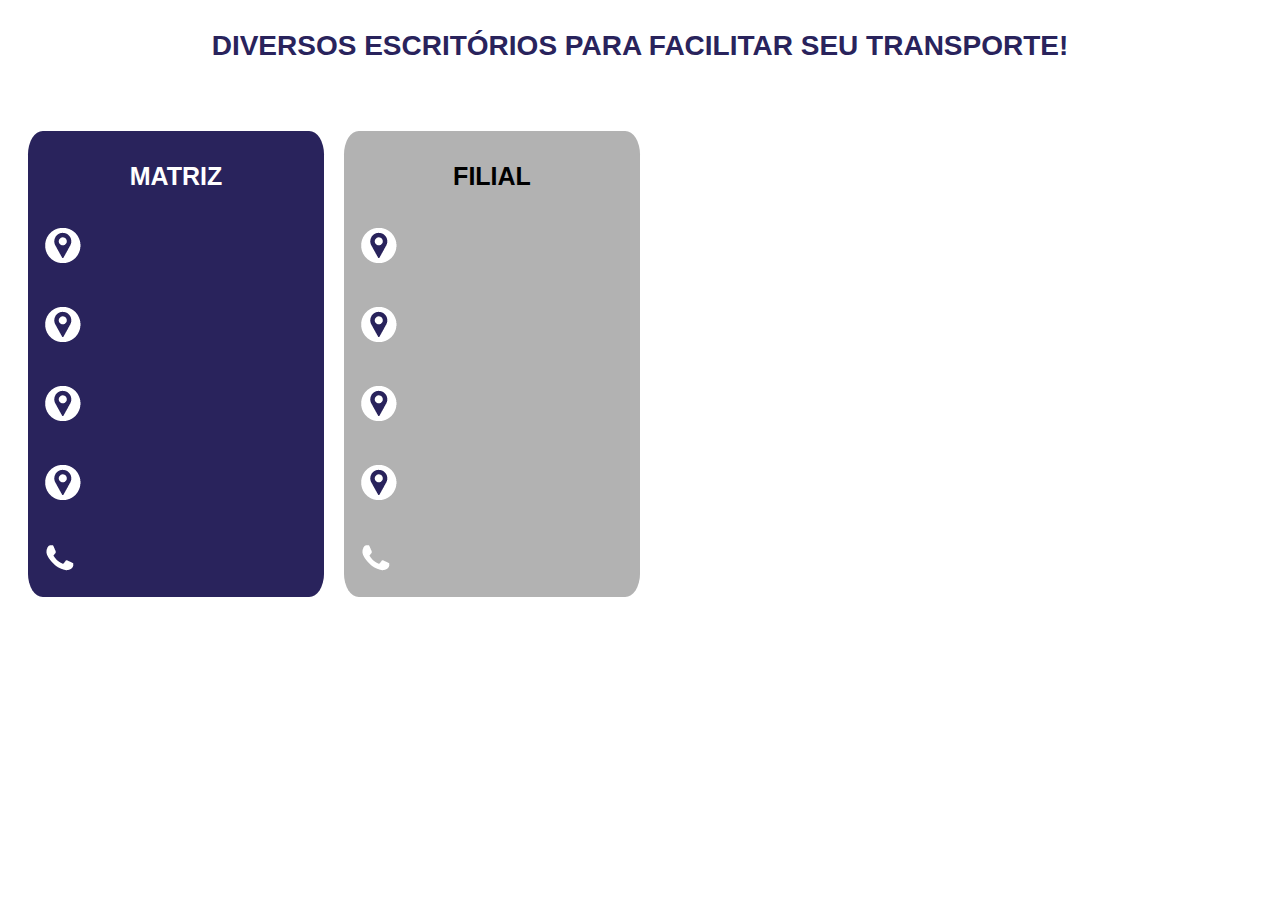
==== apiscreen.html @ e7ab3ebc "finish api" ====
<!DOCTYPE html>
<html lang="en">
  <head>
    <meta charset="UTF-8" />
    <meta name="viewport" content="width=device-width, initial-scale=1.0" />
    <title>Document</title>
    <link rel="stylesheet" href="css/api.css" />
  </head>
  <body>
    <h1>DIVERSOS ESCRITÓRIOS PARA FACILITAR SEU TRANSPORTE!</h1>
    <div class="container">
      <div class="box">
        <h1>MATRIZ</h1>
        <h3>
          <div class="img1">
            <img src="assets/images/icon-city.png" alt="icone localizaçõa" />
            <div class="text">
              <p style="color: #fff" id="p_cidade"></p>
            </div>
          </div>
        </h3>
        <h3>
          <div class="img1">
            <img src="assets/images/icon-city.png" alt="icone localizaçõa" />
            <div class="text">
              <p style="color: #fff" id="p_endereco"></p>
            </div>
          </div>
        </h3>
        <h3>
          <div class="img1">
            <img src="assets/images/icon-city.png" alt="icone localizaçõa" />
            <div class="text">
              <p style="color: #fff" id="p_bairro"></p>
            </div>
          </div>
        </h3>
        <h3>
          <div class="img1">
            <img src="assets/images/icon-city.png" alt="icone localizaçõa" />
            <div class="text">
              <p style="color: #fff" id="p_cep"></p>
            </div>
          </div>
        </h3>
        <h3>
          <div class="img1">
            <img src="assets/images/icon-phone.png" alt="icone telefone" />
            <div class="text">
              <p style="color: #fff" id="p_numero"></p>
            </div>
          </div>
        </h3>
      </div>
      <div class="box2">
        <h1>FILIAL</h1>
        <h3>
          <div class="img1">
            <img src="assets/images/icon-city.png" alt="icone localizaçõa" />
            <div class="text">
              <p style="color: #000000" id="p_cidade2"></p>
            </div>
          </div>
        </h3>
        <h3>
          <div class="img1">
            <img src="assets/images/icon-city.png" alt="icone localizaçõa" />
            <div class="text">
              <p style="color: #000000" id="p_endereco2"></p>
            </div>
          </div>
        </h3>
        <h3>
          <div class="img1">
            <img src="assets/images/icon-city.png" alt="icone localizaçõa" />
            <div class="text">
              <p style="color: #000000" id="p_bairro2"></p>
            </div>
          </div>
        </h3>
        <h3>
          <div class="img1">
            <img src="assets/images/icon-city.png" alt="icone localizaçõa" />
            <div class="text">
              <p style="color: #000000" id="p_cep2"></p>
            </div>
          </div>
        </h3>
        <h3>
          <div class="img1">
            <img src="assets/images/icon-phone.png" alt="icone telefone" />
            <div class="text">
              <p style="color: #000000" id="p_numero2"></p>
            </div>
          </div>
        </h3>
      </div>
    </div>
  </body>
  <script src="api.js"></script>
</html>
---- css/api.css ----
h1 {
  font-family: "Oswald", sans-serif;
  margin-top: 30px;
  font-size: 28px;
  text-align: center;
  color: #29235c;
}

.container {
  display: grid;
  grid-template-columns: repeat(4, 1fr);
}

.box {
  margin-left: 20px;
  margin-top: 50px;
  padding: 1px;
  border-radius: 5%;
  max-width: 500px;
  background-color: #29235c;
}

.box h1 {
  font-family: "Oswald", sans-serif;
  margin-top: 30px;
  font-size: 25px;
  text-align: center;
  color: #fff;
}

.box h3 {
  margin-left: 5%;
}

.img1 {
  position: relative;
}

.img1 img {
  margin-top: 18px;
}

.text {
  position: absolute;
  z-index: 10;
  top: 10px;
  left: 50px;
}

.box p {
  font-family: "Oswald", sans-serif;
}

.box2 p {
  font-family: "Oswald", sans-serif;
}

.box2 {
  margin-left: 20px;
  margin-top: 50px;
  padding: 1px;
  border-radius: 5%;
  max-width: 500px;
  background-color: #b2b2b2;
}

.box2 h1 {
  font-family: "Oswald", sans-serif;
  margin-top: 30px;
  font-size: 25px;
  text-align: center;
  color: #000000;
}

.box2 h3 {
  margin-left: 5%;
}
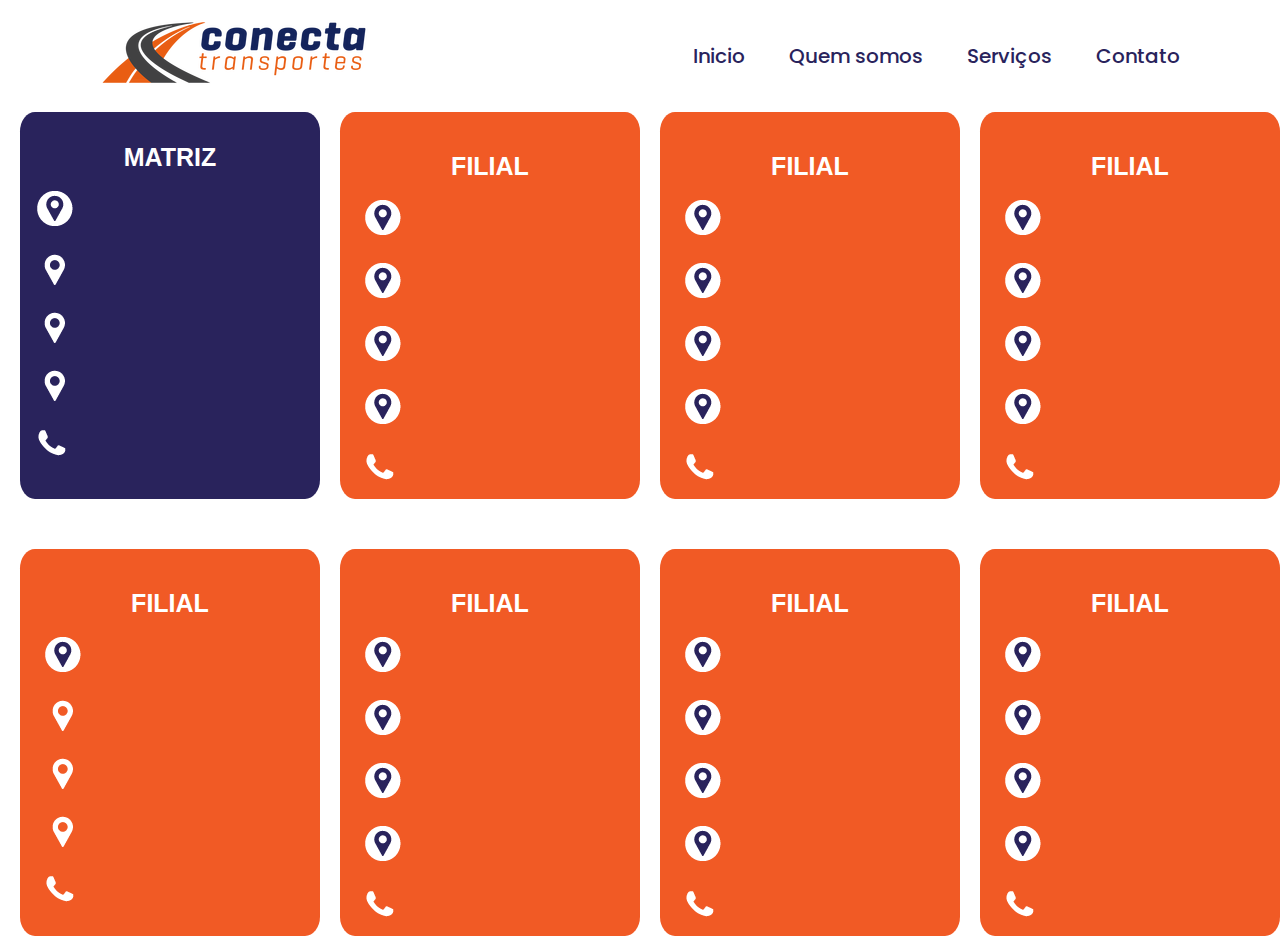
==== commit 05872fa5: "concluido" ====
--- a/apiscreen.html
+++ b/apiscreen.html
@@ -5,8 +5,20 @@
     <meta name="viewport" content="width=device-width, initial-scale=1.0" />
     <title>Document</title>
     <link rel="stylesheet" href="css/api.css" />
+    <link rel="stylesheet" href="css/header.css" />
+    <link rel="stylesheet" href="index.html" />
   </head>
   <body>
+    <header class="header">
+      <a href="#" class="logo"><img src="assets/images/logo.png" /></a>
+
+      <nav class="navbar">
+        <a href="#">Inicio</a>
+        <a href="index.html#quem-somos">Quem somos</a>
+        <a href="#">Serviços</a>
+        <a href="index.html#contatos">Contato</a>
+      </nav>
+    </header>
     <h1>DIVERSOS ESCRITÓRIOS PARA FACILITAR SEU TRANSPORTE!</h1>
     <div class="container">
       <div class="box">
@@ -21,7 +33,7 @@
         </h3>
         <h3>
           <div class="img1">
-            <img src="assets/images/icon-city.png" alt="icone localizaçõa" />
+            <img src="assets/images/icon-local.png" alt="icone localizaçõa" />
             <div class="text">
               <p style="color: #fff" id="p_endereco"></p>
             </div>
@@ -29,7 +41,7 @@
         </h3>
         <h3>
           <div class="img1">
-            <img src="assets/images/icon-city.png" alt="icone localizaçõa" />
+            <img src="assets/images//icon-local.png" alt="icone localizaçõa" />
             <div class="text">
               <p style="color: #fff" id="p_bairro"></p>
             </div>
@@ -37,7 +49,7 @@
         </h3>
         <h3>
           <div class="img1">
-            <img src="assets/images/icon-city.png" alt="icone localizaçõa" />
+            <img src="assets/images/icon-local.png" alt="icone localizaçõa" />
             <div class="text">
               <p style="color: #fff" id="p_cep"></p>
             </div>
@@ -58,39 +70,299 @@
           <div class="img1">
             <img src="assets/images/icon-city.png" alt="icone localizaçõa" />
             <div class="text">
-              <p style="color: #000000" id="p_cidade2"></p>
-            </div>
-          </div>
-        </h3>
-        <h3>
-          <div class="img1">
-            <img src="assets/images/icon-city.png" alt="icone localizaçõa" />
-            <div class="text">
-              <p style="color: #000000" id="p_endereco2"></p>
-            </div>
-          </div>
-        </h3>
-        <h3>
-          <div class="img1">
-            <img src="assets/images/icon-city.png" alt="icone localizaçõa" />
-            <div class="text">
-              <p style="color: #000000" id="p_bairro2"></p>
-            </div>
-          </div>
-        </h3>
-        <h3>
-          <div class="img1">
-            <img src="assets/images/icon-city.png" alt="icone localizaçõa" />
-            <div class="text">
-              <p style="color: #000000" id="p_cep2"></p>
-            </div>
-          </div>
-        </h3>
-        <h3>
-          <div class="img1">
-            <img src="assets/images/icon-phone.png" alt="icone telefone" />
-            <div class="text">
-              <p style="color: #000000" id="p_numero2"></p>
+              <p style="color: #ffffff" id="p_cidade2"></p>
+            </div>
+          </div>
+        </h3>
+        <h3>
+          <div class="img1">
+            <img src="assets/images/icon-city.png" alt="icone localizaçõa" />
+            <div class="text">
+              <p style="color: #ffffff" id="p_endereco2"></p>
+            </div>
+          </div>
+        </h3>
+        <h3>
+          <div class="img1">
+            <img src="assets/images/icon-city.png" alt="icone localizaçõa" />
+            <div class="text">
+              <p style="color: #ffffff" id="p_bairro2"></p>
+            </div>
+          </div>
+        </h3>
+        <h3>
+          <div class="img1">
+            <img src="assets/images/icon-city.png" alt="icone localizaçõa" />
+            <div class="text">
+              <p style="color: #ffffff" id="p_cep2"></p>
+            </div>
+          </div>
+        </h3>
+        <h3>
+          <div class="img1">
+            <img src="assets/images/icon-phone.png" alt="icone telefone" />
+            <div class="text">
+              <p style="color: #ffffff" id="p_numero2"></p>
+            </div>
+          </div>
+        </h3>
+      </div>
+      <div class="box2">
+        <h1>FILIAL</h1>
+        <h3>
+          <div class="img1">
+            <img src="assets/images/icon-city.png" alt="icone localizaçõa" />
+            <div class="text">
+              <p style="color: #ffffff" id="p_cidade3"></p>
+            </div>
+          </div>
+        </h3>
+        <h3>
+          <div class="img1">
+            <img src="assets/images/icon-city.png" alt="icone localizaçõa" />
+            <div class="text">
+              <p style="color: #ffffff" id="p_endereco3"></p>
+            </div>
+          </div>
+        </h3>
+        <h3>
+          <div class="img1">
+            <img src="assets/images/icon-city.png" alt="icone localizaçõa" />
+            <div class="text">
+              <p style="color: #ffffff" id="p_bairro3"></p>
+            </div>
+          </div>
+        </h3>
+        <h3>
+          <div class="img1">
+            <img src="assets/images/icon-city.png" alt="icone localizaçõa" />
+            <div class="text">
+              <p style="color: #ffffff" id="p_cep3"></p>
+            </div>
+          </div>
+        </h3>
+        <h3>
+          <div class="img1">
+            <img src="assets/images/icon-phone.png" alt="icone telefone" />
+            <div class="text">
+              <p style="color: #ffffff" id="p_numero3"></p>
+            </div>
+          </div>
+        </h3>
+      </div>
+      <div class="box2">
+        <h1>FILIAL</h1>
+        <h3>
+          <div class="img1">
+            <img src="assets/images/icon-city.png" alt="icone localizaçõa" />
+            <div class="text">
+              <p style="color: #ffffff" id="p_cidade4"></p>
+            </div>
+          </div>
+        </h3>
+        <h3>
+          <div class="img1">
+            <img src="assets/images/icon-city.png" alt="icone localizaçõa" />
+            <div class="text">
+              <p style="color: #ffffff" id="p_endereco4"></p>
+            </div>
+          </div>
+        </h3>
+        <h3>
+          <div class="img1">
+            <img src="assets/images/icon-city.png" alt="icone localizaçõa" />
+            <div class="text">
+              <p style="color: #ffffff" id="p_bairro4"></p>
+            </div>
+          </div>
+        </h3>
+        <h3>
+          <div class="img1">
+            <img src="assets/images/icon-city.png" alt="icone localizaçõa" />
+            <div class="text">
+              <p style="color: #ffffff" id="p_cep4"></p>
+            </div>
+          </div>
+        </h3>
+        <h3>
+          <div class="img1">
+            <img src="assets/images/icon-phone.png" alt="icone telefone" />
+            <div class="text">
+              <p style="color: #ffffff" id="p_numero4"></p>
+            </div>
+          </div>
+        </h3>
+      </div>
+    </div>
+    <div class="container">
+      <div class="box2">
+        <h1>FILIAL</h1>
+        <h3>
+          <div class="img1">
+            <img src="assets/images/icon-city.png" alt="icone localizaçõa" />
+            <div class="text">
+              <p style="color: #ffffff" id="p_cidade5"></p>
+            </div>
+          </div>
+        </h3>
+        <h3>
+          <div class="img1">
+            <img src="assets/images/icon-local.png" alt="icone localizaçõa" />
+            <div class="text">
+              <p style="color: #ffffff" id="p_endereco5"></p>
+            </div>
+          </div>
+        </h3>
+        <h3>
+          <div class="img1">
+            <img src="assets/images//icon-local.png" alt="icone localizaçõa" />
+            <div class="text">
+              <p style="color: #ffffff" id="p_bairro5"></p>
+            </div>
+          </div>
+        </h3>
+        <h3>
+          <div class="img1">
+            <img src="assets/images/icon-local.png" alt="icone localizaçõa" />
+            <div class="text">
+              <p style="color: #ffffff" id="p_cep5"></p>
+            </div>
+          </div>
+        </h3>
+        <h3>
+          <div class="img1">
+            <img src="assets/images/icon-phone.png" alt="icone telefone" />
+            <div class="text">
+              <p style="color: #ffffff" id="p_numero5"></p>
+            </div>
+          </div>
+        </h3>
+      </div>
+      <div class="box2">
+        <h1>FILIAL</h1>
+        <h3>
+          <div class="img1">
+            <img src="assets/images/icon-city.png" alt="icone localizaçõa" />
+            <div class="text">
+              <p style="color: #ffffff" id="p_cidade6"></p>
+            </div>
+          </div>
+        </h3>
+        <h3>
+          <div class="img1">
+            <img src="assets/images/icon-city.png" alt="icone localizaçõa" />
+            <div class="text">
+              <p style="color: #ffffff" id="p_endereco6"></p>
+            </div>
+          </div>
+        </h3>
+        <h3>
+          <div class="img1">
+            <img src="assets/images/icon-city.png" alt="icone localizaçõa" />
+            <div class="text">
+              <p style="color: #ffffff" id="p_bairro6"></p>
+            </div>
+          </div>
+        </h3>
+        <h3>
+          <div class="img1">
+            <img src="assets/images/icon-city.png" alt="icone localizaçõa" />
+            <div class="text">
+              <p style="color: #ffffff" id="p_cep6"></p>
+            </div>
+          </div>
+        </h3>
+        <h3>
+          <div class="img1">
+            <img src="assets/images/icon-phone.png" alt="icone telefone" />
+            <div class="text">
+              <p style="color: #ffffff" id="p_numero6"></p>
+            </div>
+          </div>
+        </h3>
+      </div>
+      <div class="box2">
+        <h1>FILIAL</h1>
+        <h3>
+          <div class="img1">
+            <img src="assets/images/icon-city.png" alt="icone localizaçõa" />
+            <div class="text">
+              <p style="color: #ffffff" id="p_cidade7"></p>
+            </div>
+          </div>
+        </h3>
+        <h3>
+          <div class="img1">
+            <img src="assets/images/icon-city.png" alt="icone localizaçõa" />
+            <div class="text">
+              <p style="color: #ffffff" id="p_endereco7"></p>
+            </div>
+          </div>
+        </h3>
+        <h3>
+          <div class="img1">
+            <img src="assets/images/icon-city.png" alt="icone localizaçõa" />
+            <div class="text">
+              <p style="color: #ffffff" id="p_bairro7"></p>
+            </div>
+          </div>
+        </h3>
+        <h3>
+          <div class="img1">
+            <img src="assets/images/icon-city.png" alt="icone localizaçõa" />
+            <div class="text">
+              <p style="color: #ffffff" id="p_cep7"></p>
+            </div>
+          </div>
+        </h3>
+        <h3>
+          <div class="img1">
+            <img src="assets/images/icon-phone.png" alt="icone telefone" />
+            <div class="text">
+              <p style="color: #ffffff" id="p_numero7"></p>
+            </div>
+          </div>
+        </h3>
+      </div>
+      <div class="box2">
+        <h1>FILIAL</h1>
+        <h3>
+          <div class="img1">
+            <img src="assets/images/icon-city.png" alt="icone localizaçõa" />
+            <div class="text">
+              <p style="color: #ffffff" id="p_cidade8"></p>
+            </div>
+          </div>
+        </h3>
+        <h3>
+          <div class="img1">
+            <img src="assets/images/icon-city.png" alt="icone localizaçõa" />
+            <div class="text">
+              <p style="color: #ffffff" id="p_endereco8"></p>
+            </div>
+          </div>
+        </h3>
+        <h3>
+          <div class="img1">
+            <img src="assets/images/icon-city.png" alt="icone localizaçõa" />
+            <div class="text">
+              <p style="color: #ffffff" id="p_bairro8"></p>
+            </div>
+          </div>
+        </h3>
+        <h3>
+          <div class="img1">
+            <img src="assets/images/icon-city.png" alt="icone localizaçõa" />
+            <div class="text">
+              <p style="color: #ffffff" id="p_cep8"></p>
+            </div>
+          </div>
+        </h3>
+        <h3>
+          <div class="img1">
+            <img src="assets/images/icon-phone.png" alt="icone telefone" />
+            <div class="text">
+              <p style="color: #ffffff" id="p_numero8"></p>
             </div>
           </div>
         </h3>
--- a/css/api.css
+++ b/css/api.css
@@ -16,7 +16,7 @@
   margin-top: 50px;
   padding: 1px;
   border-radius: 5%;
-  max-width: 500px;
+  max-width: 400px;
   background-color: #29235c;
 }
 
@@ -43,7 +43,7 @@
 .text {
   position: absolute;
   z-index: 10;
-  top: 10px;
+  top: 25px;
   left: 50px;
 }
 
@@ -58,10 +58,10 @@
 .box2 {
   margin-left: 20px;
   margin-top: 50px;
-  padding: 1px;
+  padding: 10px;
   border-radius: 5%;
-  max-width: 500px;
-  background-color: #b2b2b2;
+  max-width: 400px;
+  background-color: #f15a25;
 }
 
 .box2 h1 {
@@ -69,7 +69,7 @@
   margin-top: 30px;
   font-size: 25px;
   text-align: center;
-  color: #000000;
+  color: #ffffff;
 }
 
 .box2 h3 {
--- a/css/header.css
+++ b/css/header.css
@@ -0,0 +1,46 @@
+@import url("https://fonts.googleapis.com/css2?family=Poppins:wght@300;400;500;600;700;800;900&display=swap");
+
+* {
+  margin: 0;
+  padding: 0;
+  box-sizing: border-box;
+  font-family: "Poppins", sans-serif;
+}
+
+.header {
+  position: fixed;
+  top: 0;
+  left: 0;
+  width: 100%;
+  padding: 20px 100px;
+  background-color: #fff;
+  display: flex;
+  justify-content: space-between;
+  align-items: center;
+  z-index: 100;
+}
+
+.navbar a {
+  position: relative;
+  font-size: 20px;
+  color: #fff;
+  font-weight: 500;
+  text-decoration: none;
+  color: #29235c;
+  margin-left: 40px;
+}
+
+.navbar a::before {
+  content: "";
+  position: absolute;
+  top: 100%;
+  left: 0;
+  width: 0;
+  height: 2px;
+  background: #29235c;
+  transition: 0.3s;
+}
+
+.navbar a:hover::before {
+  width: 100%;
+}
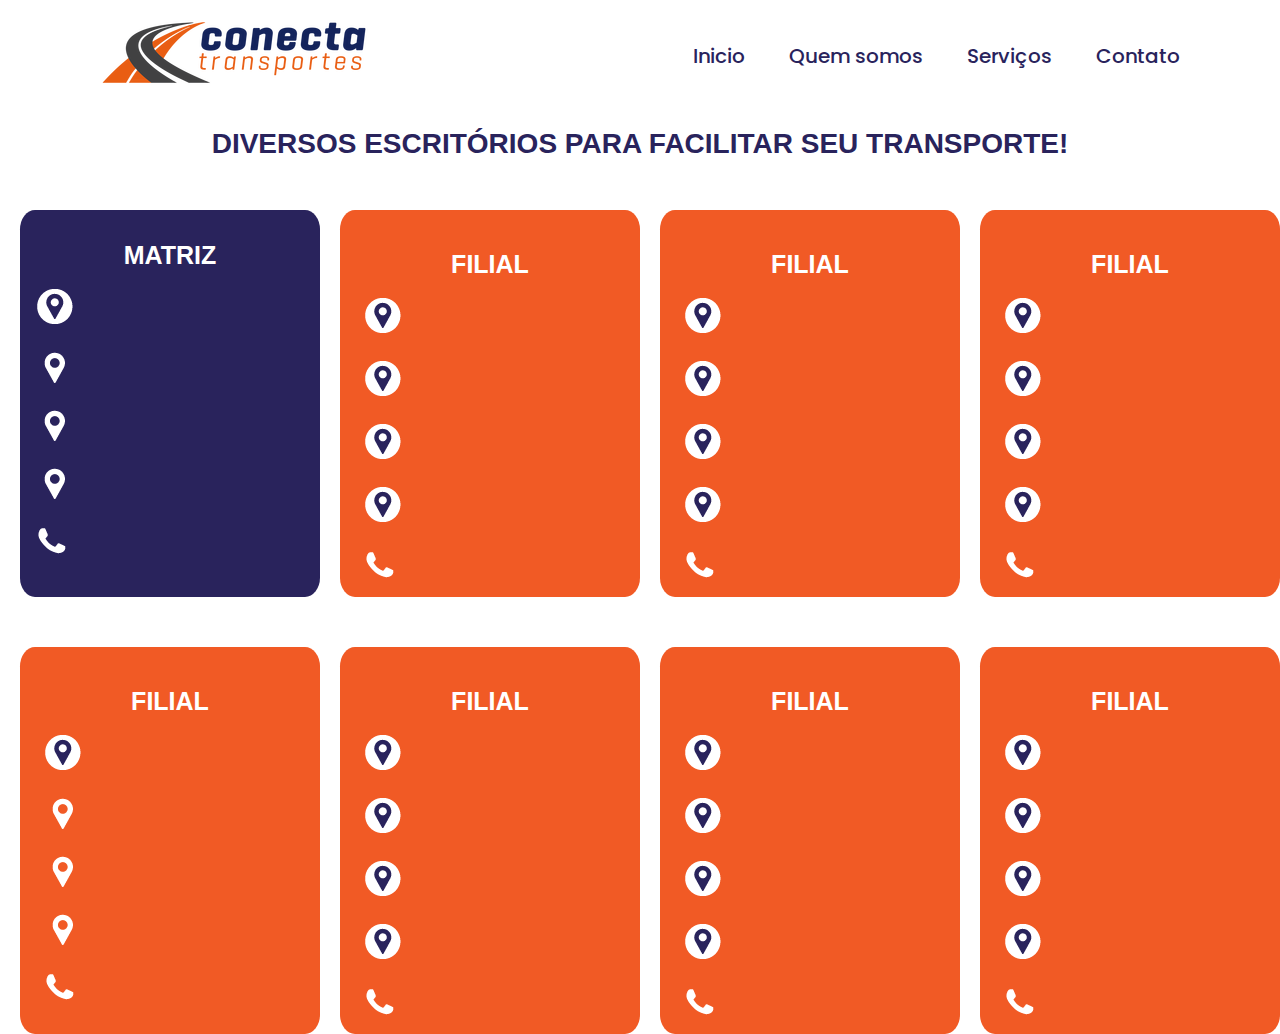
==== commit 3cd47345: "index responsivo" ====
--- a/apiscreen.html
+++ b/apiscreen.html
@@ -1,19 +1,21 @@
 <!DOCTYPE html>
-<html lang="en">
+<html lang="pt-br">
   <head>
+    <link rel="icon" href="assets/images/favicon.png" type="image/png" />
     <meta charset="UTF-8" />
     <meta name="viewport" content="width=device-width, initial-scale=1.0" />
     <title>Document</title>
     <link rel="stylesheet" href="css/api.css" />
     <link rel="stylesheet" href="css/header.css" />
     <link rel="stylesheet" href="index.html" />
+    <title>FILIAIS</title>
   </head>
   <body>
     <header class="header">
       <a href="#" class="logo"><img src="assets/images/logo.png" /></a>
 
       <nav class="navbar">
-        <a href="#">Inicio</a>
+        <a href="index.html#inicio">Inicio</a>
         <a href="index.html#quem-somos">Quem somos</a>
         <a href="#">Serviços</a>
         <a href="index.html#contatos">Contato</a>
--- a/css/api.css
+++ b/css/api.css
@@ -1,6 +1,6 @@
 h1 {
   font-family: "Oswald", sans-serif;
-  margin-top: 30px;
+  margin-top: 10%;
   font-size: 28px;
   text-align: center;
   color: #29235c;
@@ -75,3 +75,6 @@
 .box2 h3 {
   margin-left: 5%;
 }
+
+@media (max-width: 1120px) {
+}
--- a/css/header.css
+++ b/css/header.css
@@ -44,3 +44,68 @@
 .navbar a:hover::before {
   width: 100%;
 }
+
+@media (max-width: 1120px) {
+  @import url("https://fonts.googleapis.com/css2?family=Poppins:wght@300;400;500;600;700;800;900&display=swap");
+
+  * {
+    margin: 0;
+    padding: 0;
+    box-sizing: border-box;
+    font-family: "Poppins", sans-serif;
+  }
+
+  body {
+    min-height: none;
+    background-size: cover;
+    background-position: center;
+  }
+
+  .header {
+    position: fixed;
+    top: 0;
+    left: 0;
+    width: 420px;
+    padding: 5px 10px;
+    background-color: #fff;
+    display: flex;
+    justify-content: space-between;
+    align-items: center;
+    z-index: 100;
+  }
+
+  .header img {
+    max-width: 150px;
+    max-height: 50px;
+  }
+
+  .navbar a {
+    position: relative;
+    font-size: 10px;
+    color: #fff;
+    font-weight: 500;
+    text-decoration: none;
+    color: #29235c;
+    margin-left: 5px;
+  }
+
+  .navbar a::before {
+    content: "";
+    position: absolute;
+    top: 100%;
+    left: 0;
+    width: 0;
+    height: 2px;
+    background: #29235c;
+    transition: 0.3s;
+  }
+
+  .navbar a:hover::before {
+    width: 100%;
+  }
+
+  .hidden {
+    margin-top: 100px;
+    min-height: 0;
+  }
+}
